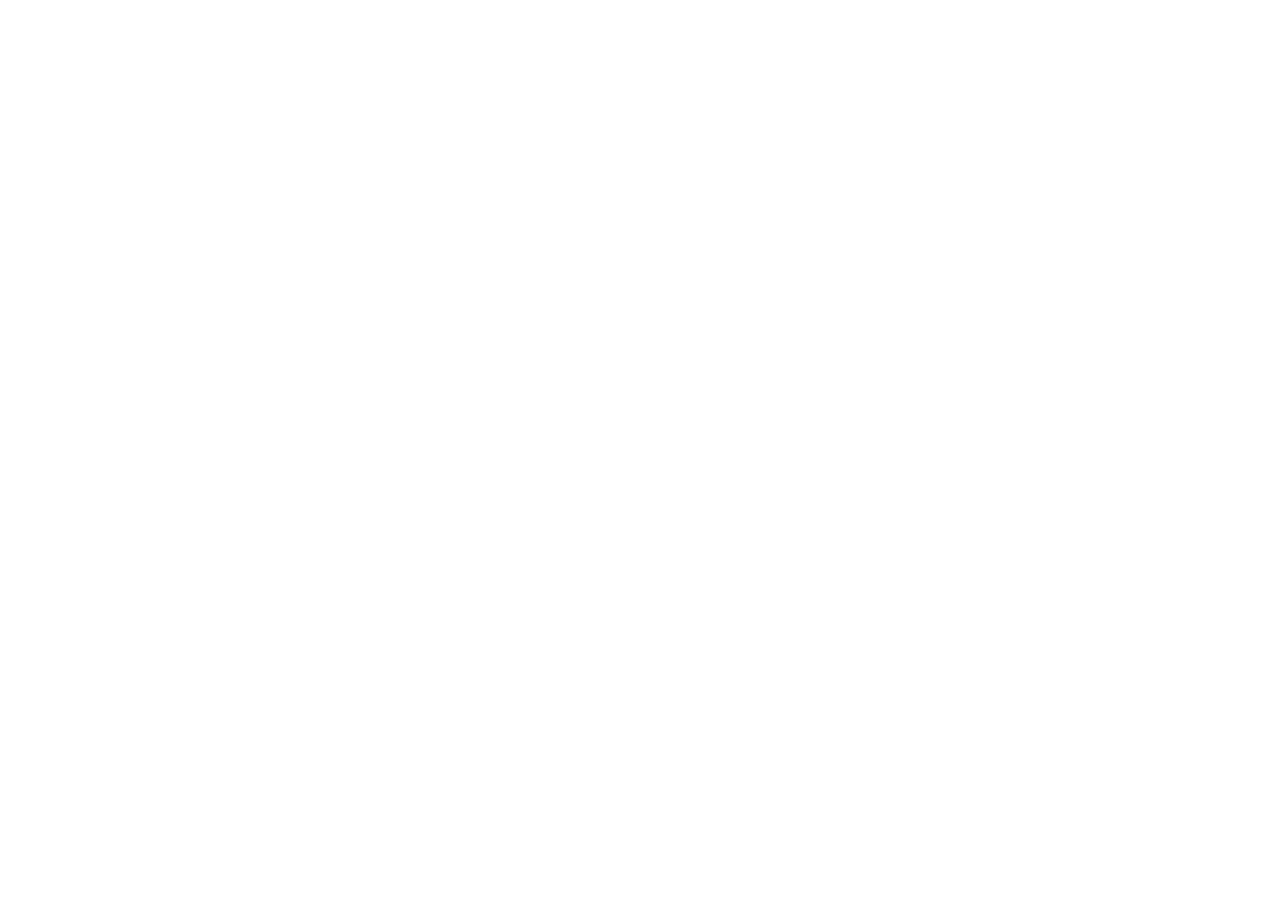
==== index.html @ 94642c94 "Merge branch 'Soham' of https://github.com/Kalebjuniour/seattle-scene-final into Soham" ====
<html lang="en">
<head>
<link rel="stylesheet" href="style.css"> 
    <meta charset="UTF-8">
    <meta name="viewport" content="width=device-width, initial-scale=1.0">
    <title>Final Project</title>
</head>
<body>
    <main>

    </main>
    
</body>
</html>
---- style.css ----
body{
    margin:0;
}
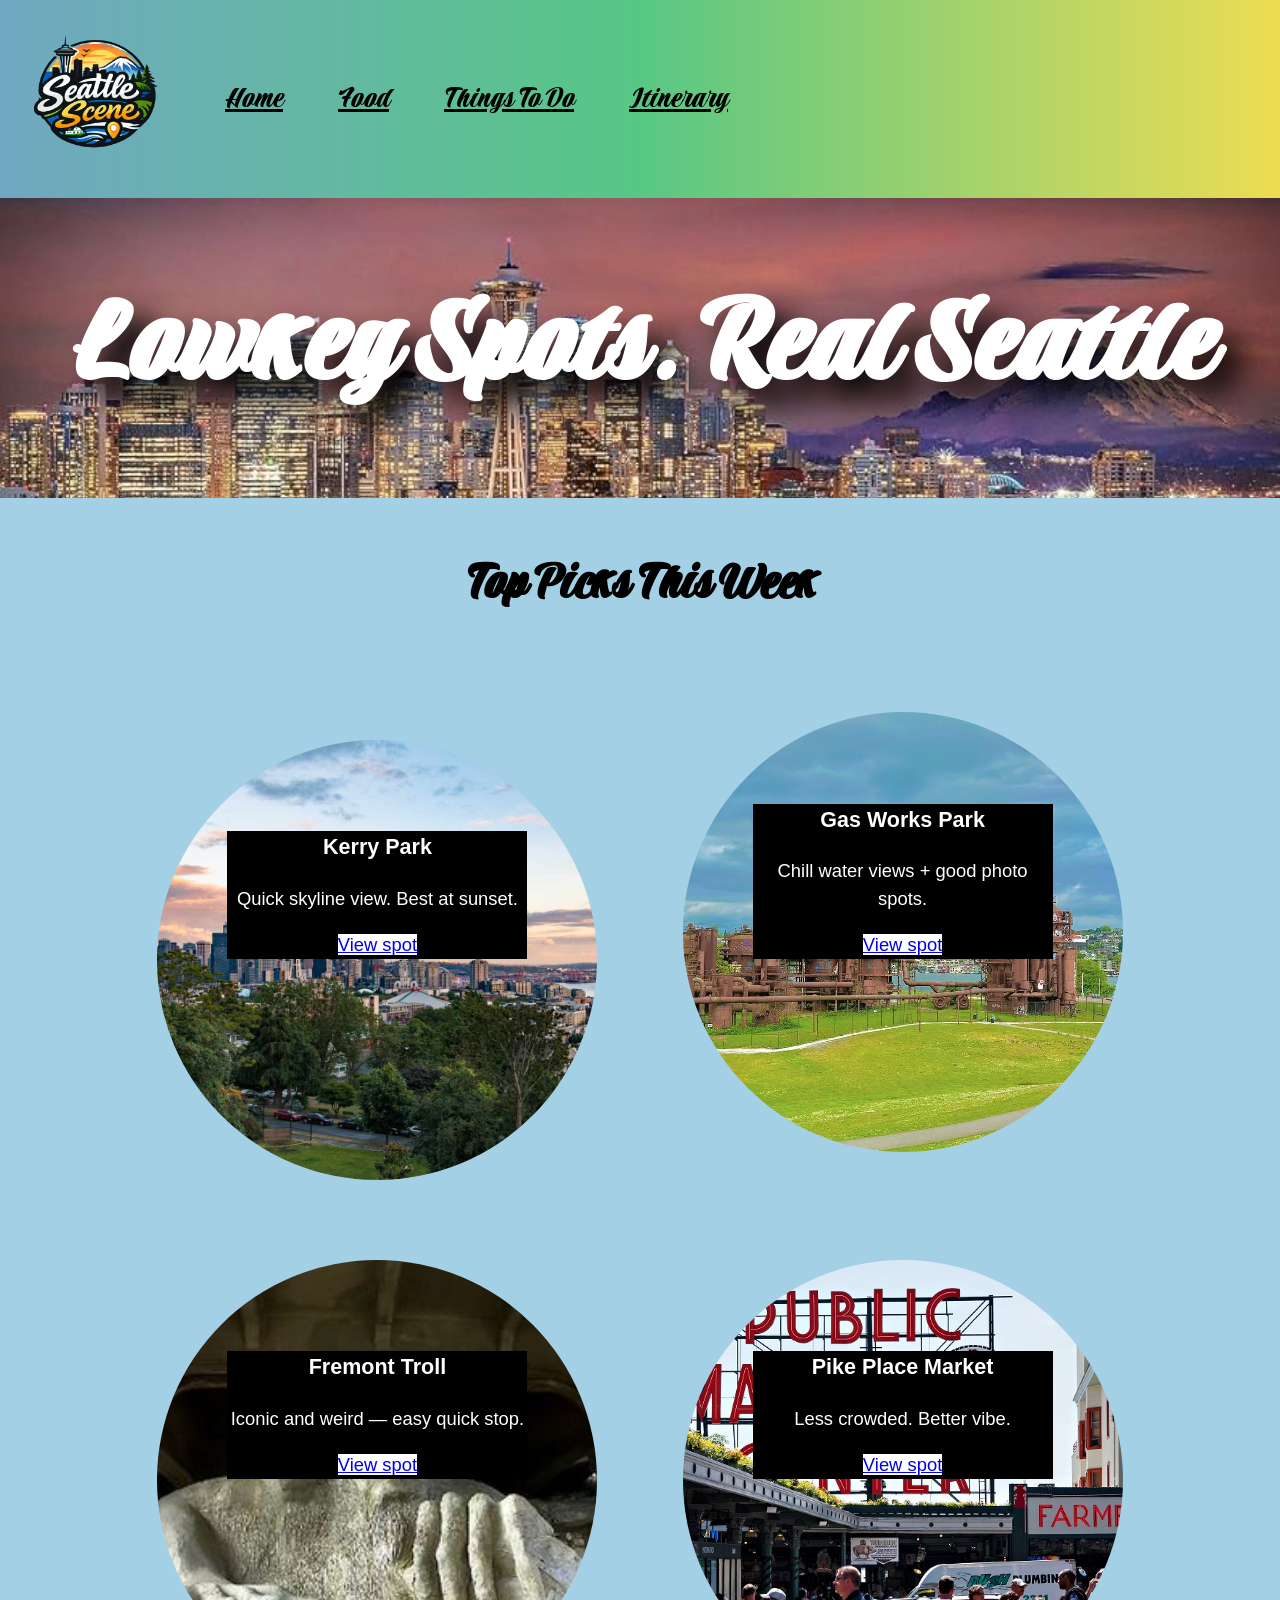
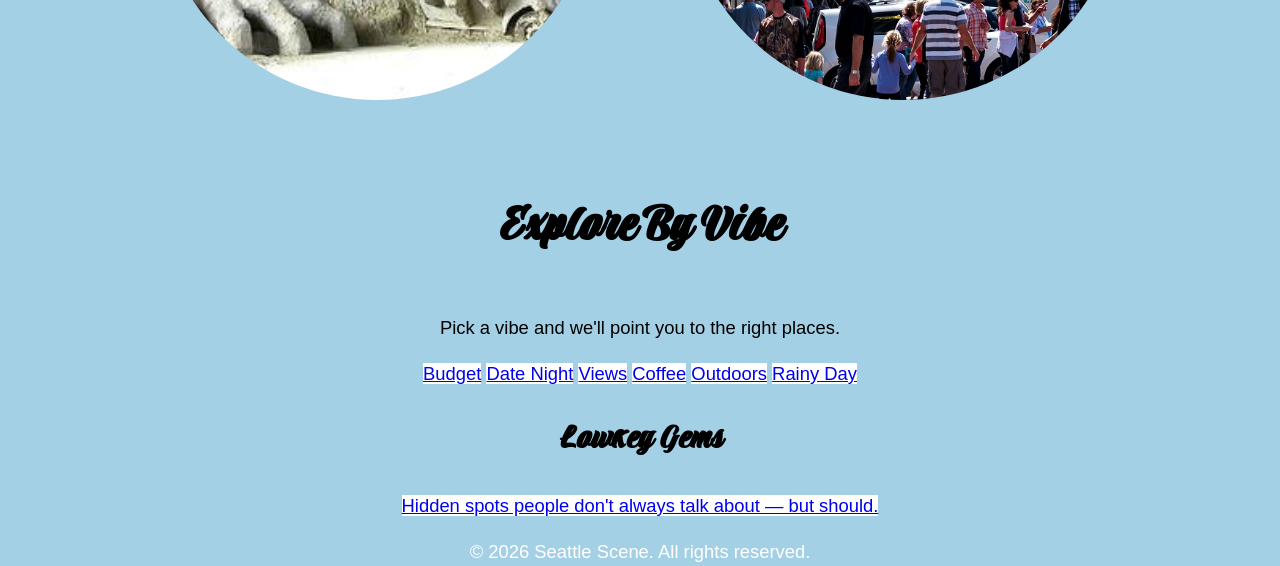
==== commit 9cec83f5: "black text" ====
--- a/index.html
+++ b/index.html
@@ -1,14 +1,93 @@
+<!DOCTYPE html>
 <html lang="en">
 <head>
-<link rel="stylesheet" href="style.css"> 
-    <meta charset="UTF-8">
-    <meta name="viewport" content="width=device-width, initial-scale=1.0">
-    <title>Final Project</title>
+  <link rel="stylesheet" href="style.css">
+  <meta charset="UTF-8">
+  <meta name="viewport" content="width=device-width, initial-scale=1.0">
+  <title>Seattle Scene | Home</title>
+  <link rel="preconnect" href="https://fonts.googleapis.com">
+  <link rel="preconnect" href="https://fonts.gstatic.com" crossorigin>
+  <link href="https://fonts.googleapis.com/css2?family=Praise&display=swap" rel="stylesheet">
 </head>
+
 <body>
-    <main>
+    <header>
+        <nav>
+          <a href="index.html"><img id="logo"src="images/logo.png" alt="seattle scene logo"></a>
+          <ul id="nav">
+            <li>
+              <a id="home"href="index.html"target="_blank">Home</a>
+            </li>
+            <li>
+              <a id="food"href="food.html"target="_blank">Food</a>
+            </li>
+            <li>
+              <a id="things"href="thingstodo.html"target="_blank">Things To Do</a>
+            </li>
+            <li>
+              <a id="itinerary"href="itinerary.html"target="_blank">Itinerary</a>
+            </li>
+          </ul>
+        </nav>
+        <div class="hero"><h1>Lowkey Spots. Real Seattle</h1></div>
+    </header>
 
-    </main>
-    
+  <main>
+    <h2>Top Picks This Week</h2>
+
+    <div class ='circle'id="kerrypark">
+      <div class="text">
+        <h3>Kerry Park</h3>
+        <p>Quick skyline view. Best at sunset.</p>
+        <a class="button" href="https://maps.app.goo.gl/rCLFEvPx6Z7KcE338">View spot</a>
+      </div>
+    </div>
+
+    <div class ='circle'id="gasworks">
+      <div class="text">
+        <h3>Gas Works Park</h3>
+        <p>Chill water views + good photo spots.</p>
+        <a class="button" href="https://maps.app.goo.gl/vXZf9KEjNvxuLmPY9">View spot</a>
+      </div>
+    </div>
+
+    <div class ='circle'id="fremont">
+      <div class="text">
+        <h3>Fremont Troll</h3>
+        <p>Iconic and weird — easy quick stop.</p>
+        <a class="button" href="https://maps.app.goo.gl/oYjhZXHvjMb9gxed8">View spot</a>
+      </div>
+    </div>
+
+    <div class ='circle'id="pikeplace">
+      <div class="text">
+        <h3>Pike Place Market</h3>
+        <p>Less crowded. Better vibe.</p>
+        <a class="button" href="https://maps.app.goo.gl/fVNDPQgBx3QUjMKh8">View spot</a>
+      </div>
+    </div>
+
+    <div class="bottom">
+      <h2>Explore By Vibe</h2>
+      <p>Pick a vibe and we'll point you to the right places.</p>
+
+      <div class="tags">
+        <a class="button" href="https://maps.app.goo.gl/vXZf9KEjNvxuLmPY9">Budget</a>
+        <a class="button" href="https://maps.app.goo.gl/vXZf9KEjNvxuLmPY9">Date Night</a>
+        <a class="button" href="https://maps.app.goo.gl/vXZf9KEjNvxuLmPY9">Views</a>
+        <a class="button" href="https://maps.app.goo.gl/vXZf9KEjNvxuLmPY9">Coffee</a>
+        <a class="button" href="https://maps.app.goo.gl/vXZf9KEjNvxuLmPY9">Outdoors</a>
+        <a class="button" href="https://maps.app.goo.gl/vXZf9KEjNvxuLmPY9">Rainy Day</a>
+      </div>
+
+      <h1>Lowkey Gems</h2>
+      <a class="button" href="https://maps.app.goo.gl/vXZf9KEjNvxuLmPY9">Hidden spots people don't always talk about — but should.</a>
+    </div>
+
+  </main>
+
+  <footer>
+    <p>&copy; 2026 Seattle Scene. All rights reserved.</p>
+  </footer>
 </body>
 </html>
--- a/style.css
+++ b/style.css
@@ -1,4 +1,180 @@
+html{
+    height: 100%;
+}
 
-body{
-    margin:0;
-}+body {
+    margin: 0;
+    font-family: 'Cambay', sans-serif;
+    font-size: 1.15rem;
+    line-height: 1.5;
+    text-align: center;
+    background: #a4d0e5;
+    color: white;
+}
+
+nav > ul {
+  padding-bottom: 30px;
+}
+
+ul > a {
+  font-size: large;
+}
+
+.hero > h1 {
+  margin: 0px;
+  text-align: center;
+  font-size: 7em;
+  text-shadow: 20px 20px 30px black;
+}
+
+.hero{
+  display: flex;
+  justify-content: center;
+  align-items: center;
+  background-image: url(images/skyline-sea.jpg);
+  background-size: cover;
+  background-repeat: no-repeat;
+  background-position: top center;
+  min-height: 300px;
+}
+
+
+header {
+    padding-top: 0;
+    background: linear-gradient(90deg, rgba(112, 168, 194, 1) 0%, rgba(87, 199, 133, 1) 50%, rgba(237, 221, 83, 1) 100%);
+}
+
+nav {
+    padding: 20px;
+    text-align: left;
+    position: relative;
+    display: flex;
+    justify-content: flex-start;
+    align-items: center;
+}
+
+a:hover {
+  color: white;
+  background-color: #DD9CA9;
+}
+
+#logo {
+    width: 150px;
+}
+
+h1 {
+  color: rgb(255, 255, 255);
+  font-family: "Praise", cursive;
+}
+
+h2 {
+  color:black;
+  font-size: 3em;
+  font-family: "Praise", cursive;
+}
+
+.text {
+  background-color: black;
+}
+
+
+#nav {
+    margin: 0 10px;
+    padding: 20px;
+    list-style-type: none;
+    text-align: center;
+    font-size: large;
+}
+
+#nav > li {
+    display: inline-block;
+}
+
+#nav  a {
+    color: black;
+    font-family: "Praise", cursive;
+    font-size: 2rem;
+    padding: 20px 25px;
+}
+
+.circle {
+  display: inline-block;
+  padding: 70px;
+  height: 300px;
+  width: 300px;
+  background-size: cover;
+  background-repeat: no-repeat;
+  background-position: center center;
+  margin: 40px;
+  border-radius: 50%;
+}
+
+#kerrypark {
+  background-image: url(images/kerry-park.jpg);
+}
+
+#gasworks {
+  background-image: url(images/gas-works-park.jpg.webp);
+}
+
+#fremont {
+  background-image: url(images/FremontTroll.jpg);
+}
+
+#pikeplace {
+  background-image: url(images/pikeplacemarket.jpg);
+}
+
+#carpenter {
+  background-image: url(images/The-Walrus.jpg);
+}
+
+#chowder {
+  background-image: url(images/chowder.png);
+}
+
+#archipelago {
+  background-image: url(images/archipelago.jpg);
+}
+
+#hunter {
+  background-image: url(images/hart-hunter.jpg);
+}
+
+#zoo {
+  background-image: url(images/zoo.jpg);
+}
+
+#aquariam {
+  background-image: url(images/aqua.jpeg);
+}
+
+#space {
+  background-image: url(images/space-needle.jpg);
+}
+
+#wheel {
+  background-image: url(images/Seattle+Great+Wheel.jpg);
+}
+
+main > h1 {
+  font-size: 3em;
+}
+
+.button {
+  background-color: white;
+}
+
+.praise-regular {
+  font-family: "Praise", cursive;
+  font-weight: 400;
+  font-style: normal;
+}
+
+.bottom > p {
+  color: black;
+}
+
+.bottom > h1 {
+  color: black;
+}
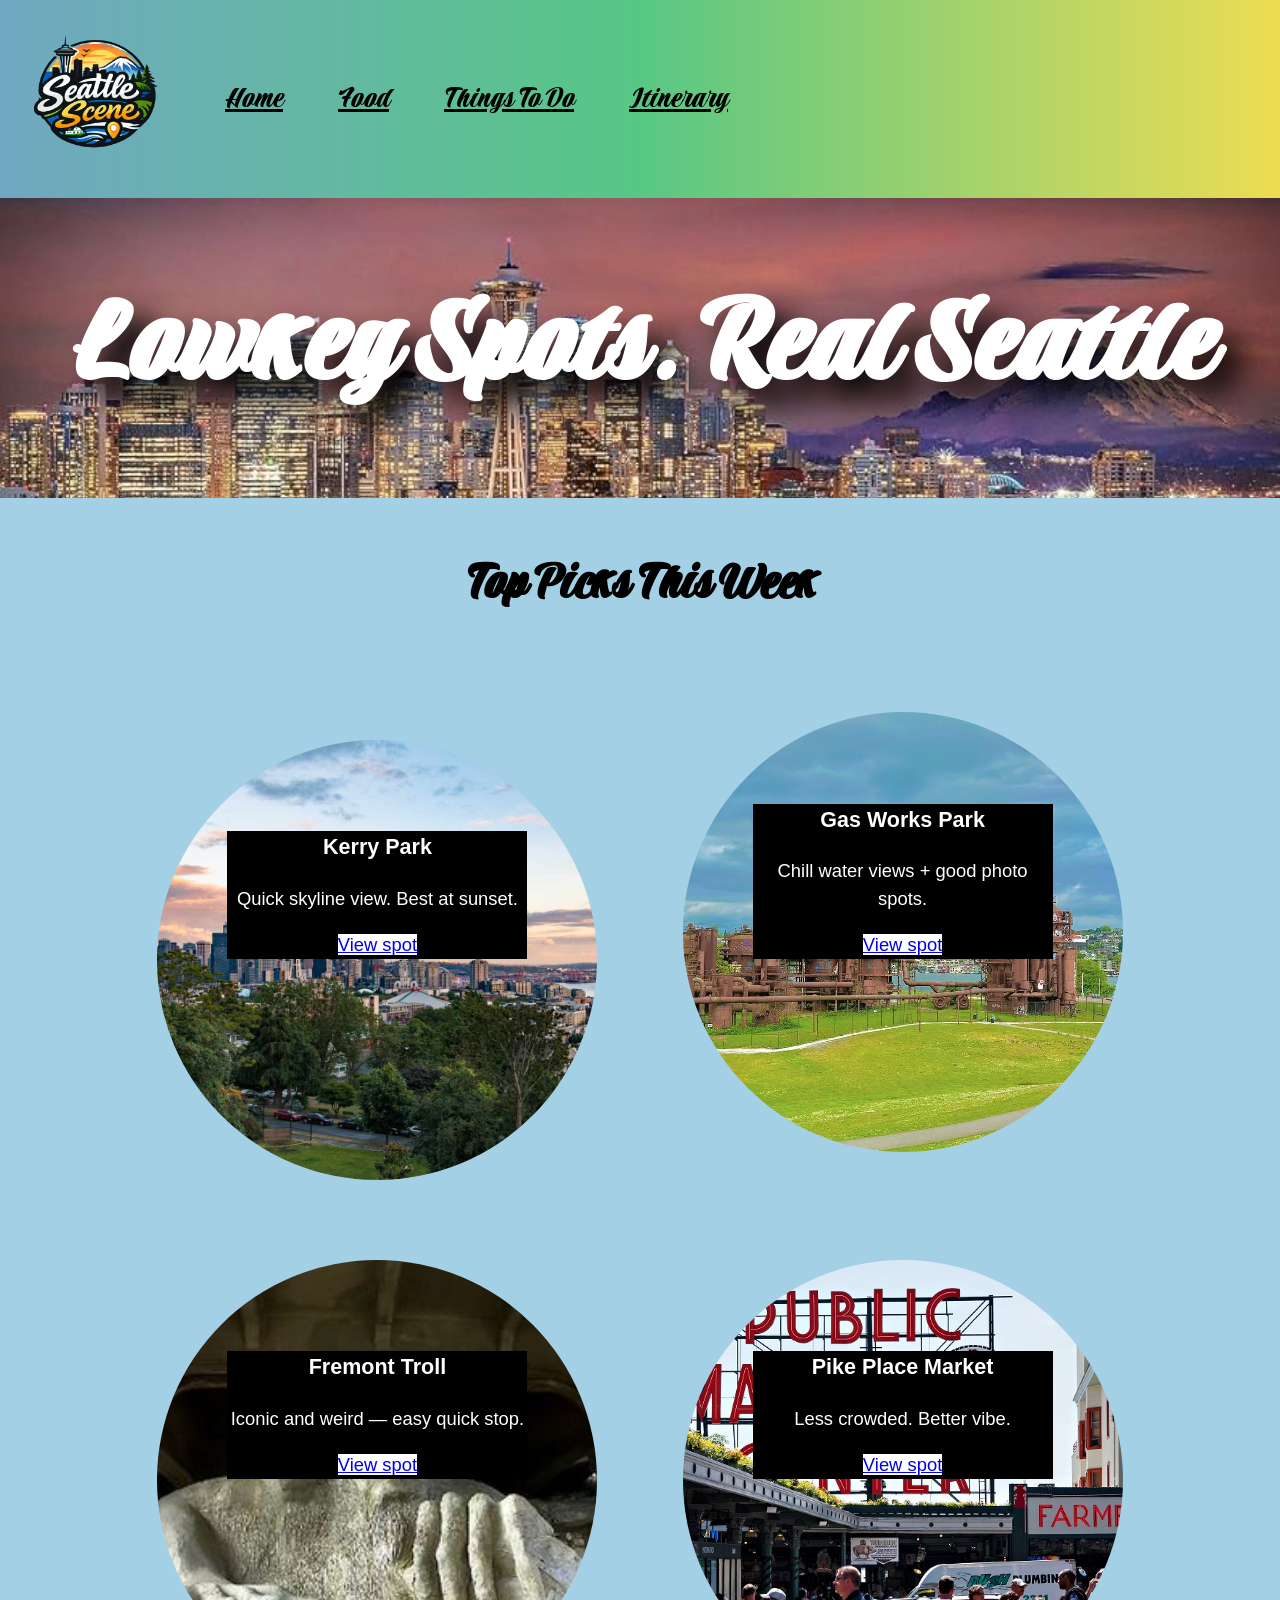
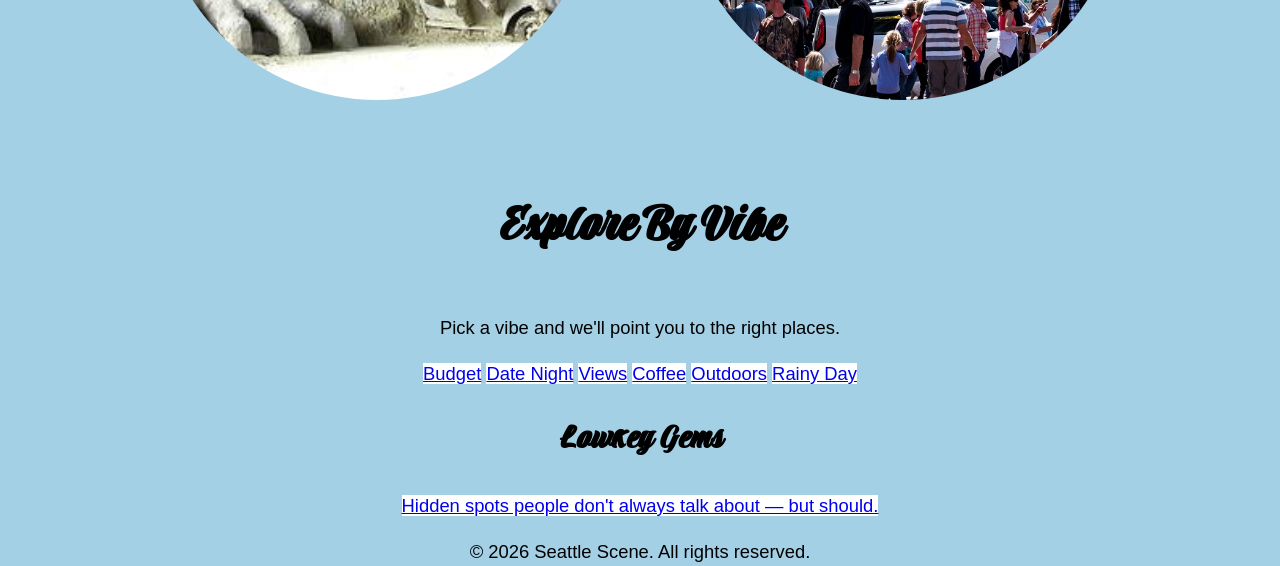
==== commit 00f51b06: "add date night" ====
--- a/index.html
+++ b/index.html
@@ -73,7 +73,7 @@
 
       <div class="tags">
         <a class="button" href="https://maps.app.goo.gl/vXZf9KEjNvxuLmPY9">Budget</a>
-        <a class="button" href="https://maps.app.goo.gl/vXZf9KEjNvxuLmPY9">Date Night</a>
+        <a class="button" href="date.html">Date Night</a>
         <a class="button" href="https://maps.app.goo.gl/vXZf9KEjNvxuLmPY9">Views</a>
         <a class="button" href="https://maps.app.goo.gl/vXZf9KEjNvxuLmPY9">Coffee</a>
         <a class="button" href="https://maps.app.goo.gl/vXZf9KEjNvxuLmPY9">Outdoors</a>
--- a/style.css
+++ b/style.css
@@ -157,6 +157,22 @@
   background-image: url(images/Seattle+Great+Wheel.jpg);
 }
 
+#candles {
+  background-image: url(images/candles.jpg);
+}
+
+#cinema {
+  background-image: url(images/movie.jpg);
+}
+
+#cruise {
+  background-image: url(images/dinner-cruise.jpg);
+}
+
+#paint {
+  background-image: url(images/ceramic.jpg);
+}
+
 main > h1 {
   font-size: 3em;
 }
@@ -178,3 +194,11 @@
 .bottom > h1 {
   color: black;
 }
+
+footer {
+  color:black;
+}
+
+#moretext {
+  color: black;
+}
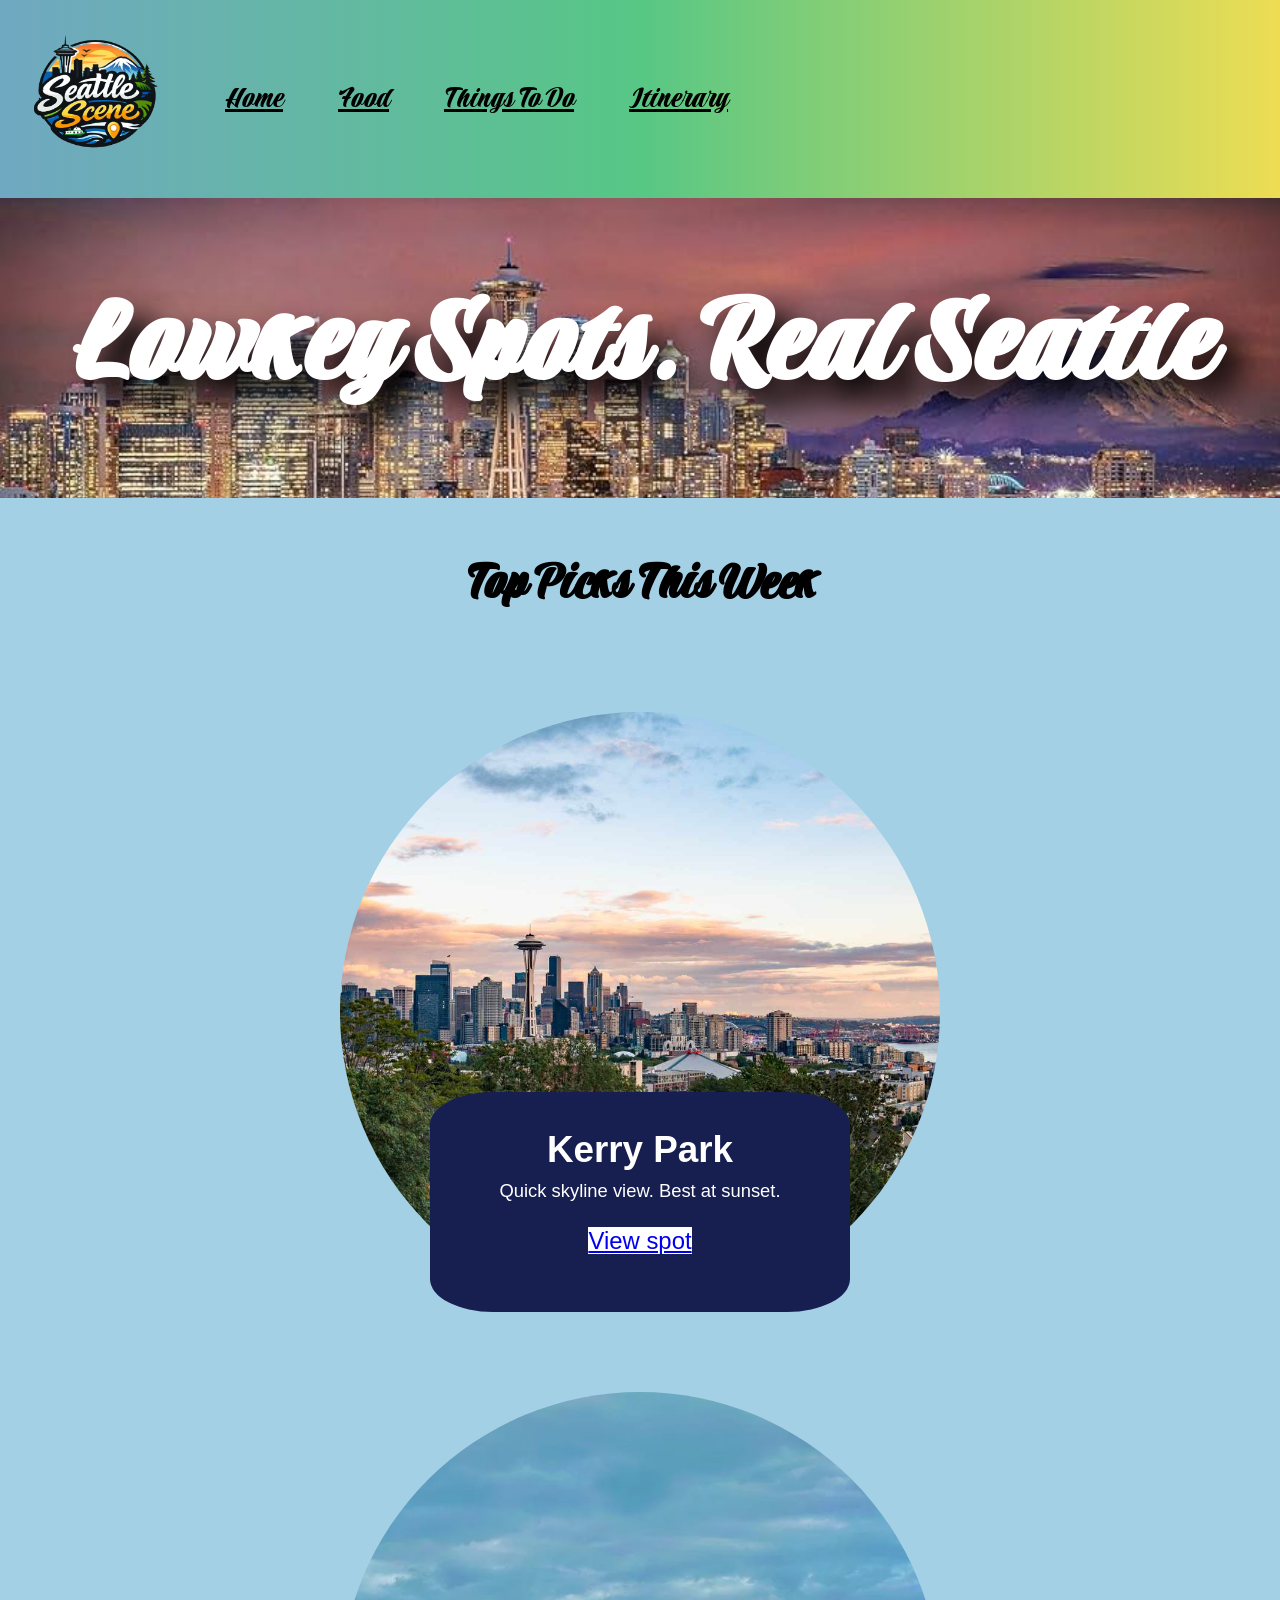
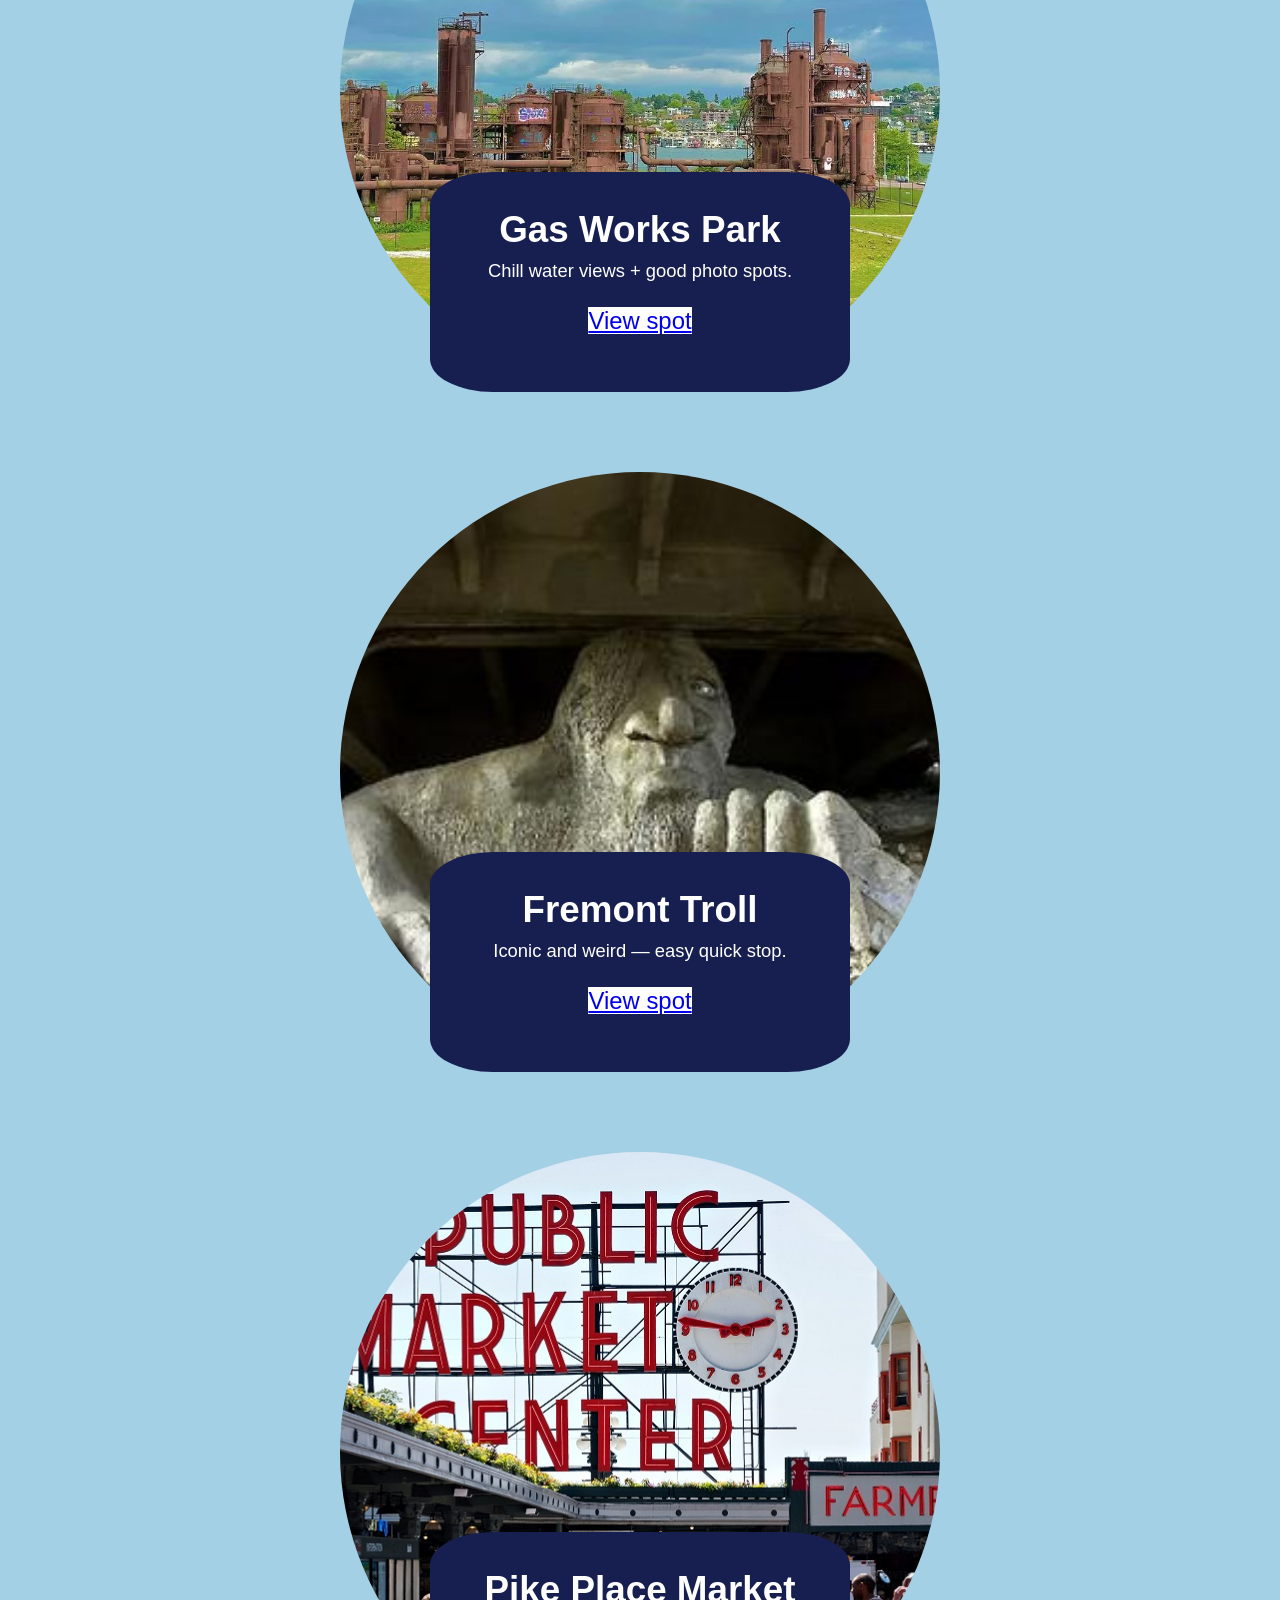
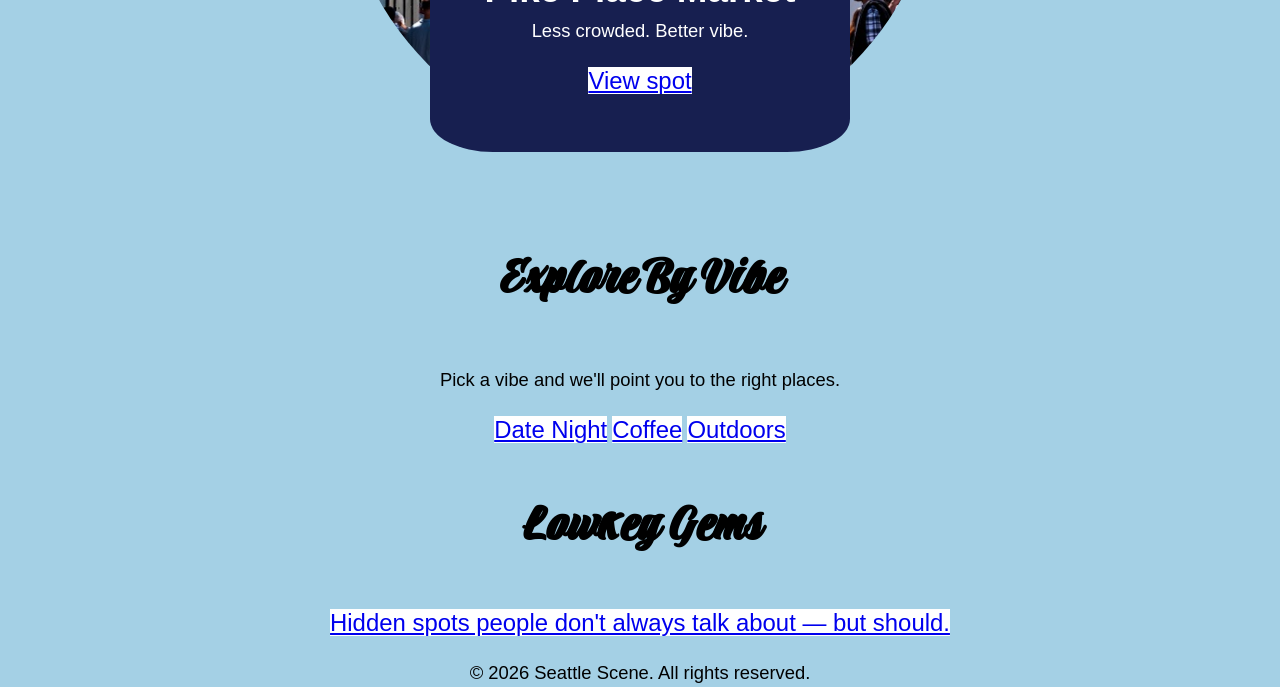
==== commit e8d1b7fc: "Add coffee and outdoors pages" ====
--- a/index.html
+++ b/index.html
@@ -72,12 +72,9 @@
       <p>Pick a vibe and we'll point you to the right places.</p>
 
       <div class="tags">
-        <a class="button" href="https://maps.app.goo.gl/vXZf9KEjNvxuLmPY9">Budget</a>
-        <a class="button" href="date.html">Date Night</a>
-        <a class="button" href="https://maps.app.goo.gl/vXZf9KEjNvxuLmPY9">Views</a>
-        <a class="button" href="https://maps.app.goo.gl/vXZf9KEjNvxuLmPY9">Coffee</a>
-        <a class="button" href="https://maps.app.goo.gl/vXZf9KEjNvxuLmPY9">Outdoors</a>
-        <a class="button" href="https://maps.app.goo.gl/vXZf9KEjNvxuLmPY9">Rainy Day</a>
+     <a class="button" href="date.html">Date Night</a>
+     <a class="button" href="coffee.html">Coffee</a>
+     <a class="button" href="outdoors.html">Outdoors</a>
       </div>
 
       <h1>Lowkey Gems</h2>
--- a/style.css
+++ b/style.css
@@ -65,6 +65,7 @@
 h1 {
   color: rgb(255, 255, 255);
   font-family: "Praise", cursive;
+  font-size: 3em;
 }
 
 h2 {
@@ -74,7 +75,11 @@
 }
 
 .text {
-  background-color: black;
+  background-color: rgb(23, 31, 80);
+  padding: 30px;
+  width: 60%;
+  height: 160px;
+  border-radius: 15%;
 }
 
 
@@ -98,10 +103,11 @@
 }
 
 .circle {
-  display: inline-block;
-  padding: 70px;
-  height: 300px;
-  width: 300px;
+  display: inline-flex;
+  align-items: flex-end;
+  height: 600px;
+  width: 600px;
+  justify-content: center;
   background-size: cover;
   background-repeat: no-repeat;
   background-position: center center;
@@ -113,6 +119,10 @@
   background-image: url(images/kerry-park.jpg);
 }
 
+#joey {
+  background-image: url(images/joeys.jpg);
+}
+
 #gasworks {
   background-image: url(images/gas-works-park.jpg.webp);
 }
@@ -171,6 +181,38 @@
 
 #paint {
   background-image: url(images/ceramic.jpg);
+}
+
+#storyville {
+  background-image: url("images/storyville.jpg");
+}
+
+#victrola {
+  background-image: url("images/Victrola.webp");
+}
+
+#anchorhead {
+  background-image: url("images/anchorhead.jpg");
+}
+
+#espresso {
+  background-image: url("images/seattle expresso.jpg");
+}
+
+#discovery {
+  background-image: url("images/discovery park.webp");
+}
+
+#greenlake {
+  background-image: url("images/greenlake.jpg");
+}
+
+#alki {
+  background-image: url("images/alkibeach.jpg");
+}
+
+#arboretum {
+  background-image: url("images/washington ark arboretum.jpg");
 }
 
 main > h1 {
@@ -201,4 +243,18 @@
 
 #moretext {
   color: black;
+}
+
+.text > h3 {
+  margin-top: 0%;
+  margin-bottom: 0%;
+  font-size: 2em;
+}
+
+.text > p {
+  margin-top: 0%;
+}
+
+.button {
+  font-size: 1.3em;
 }
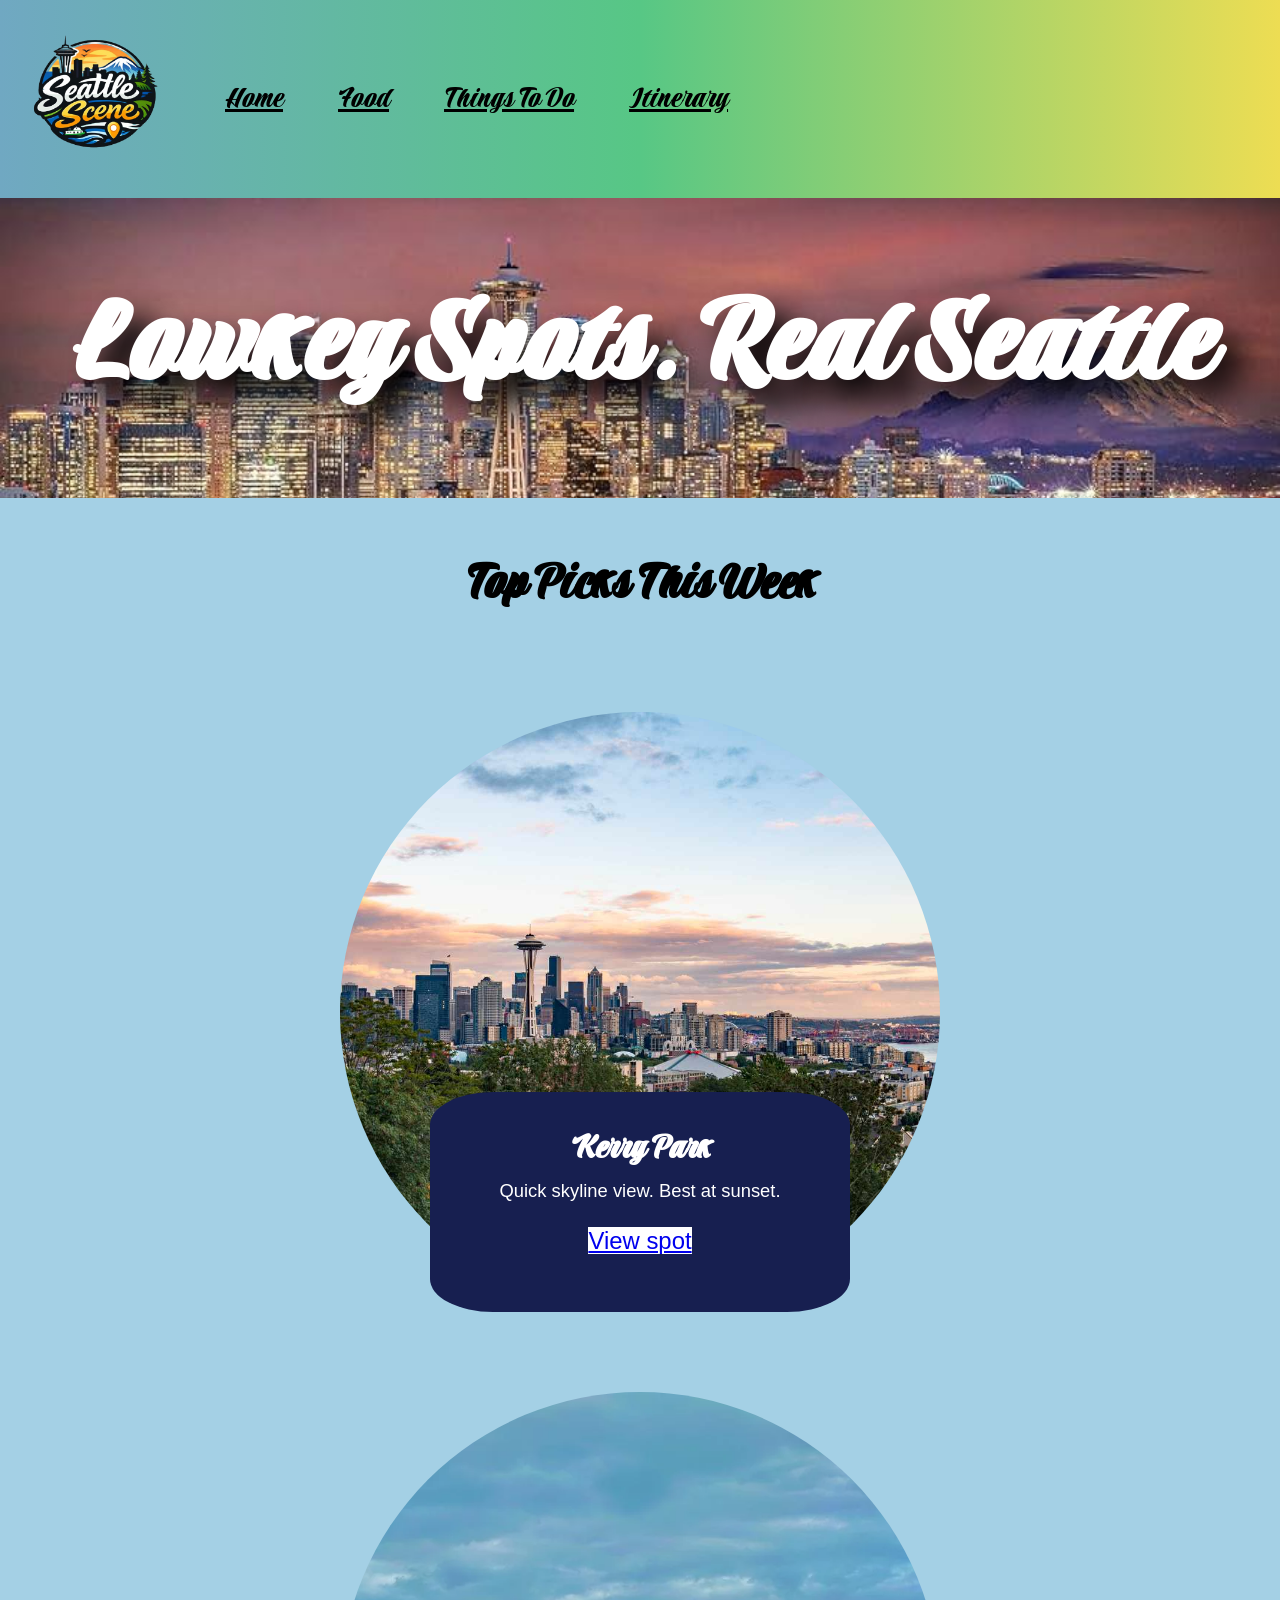
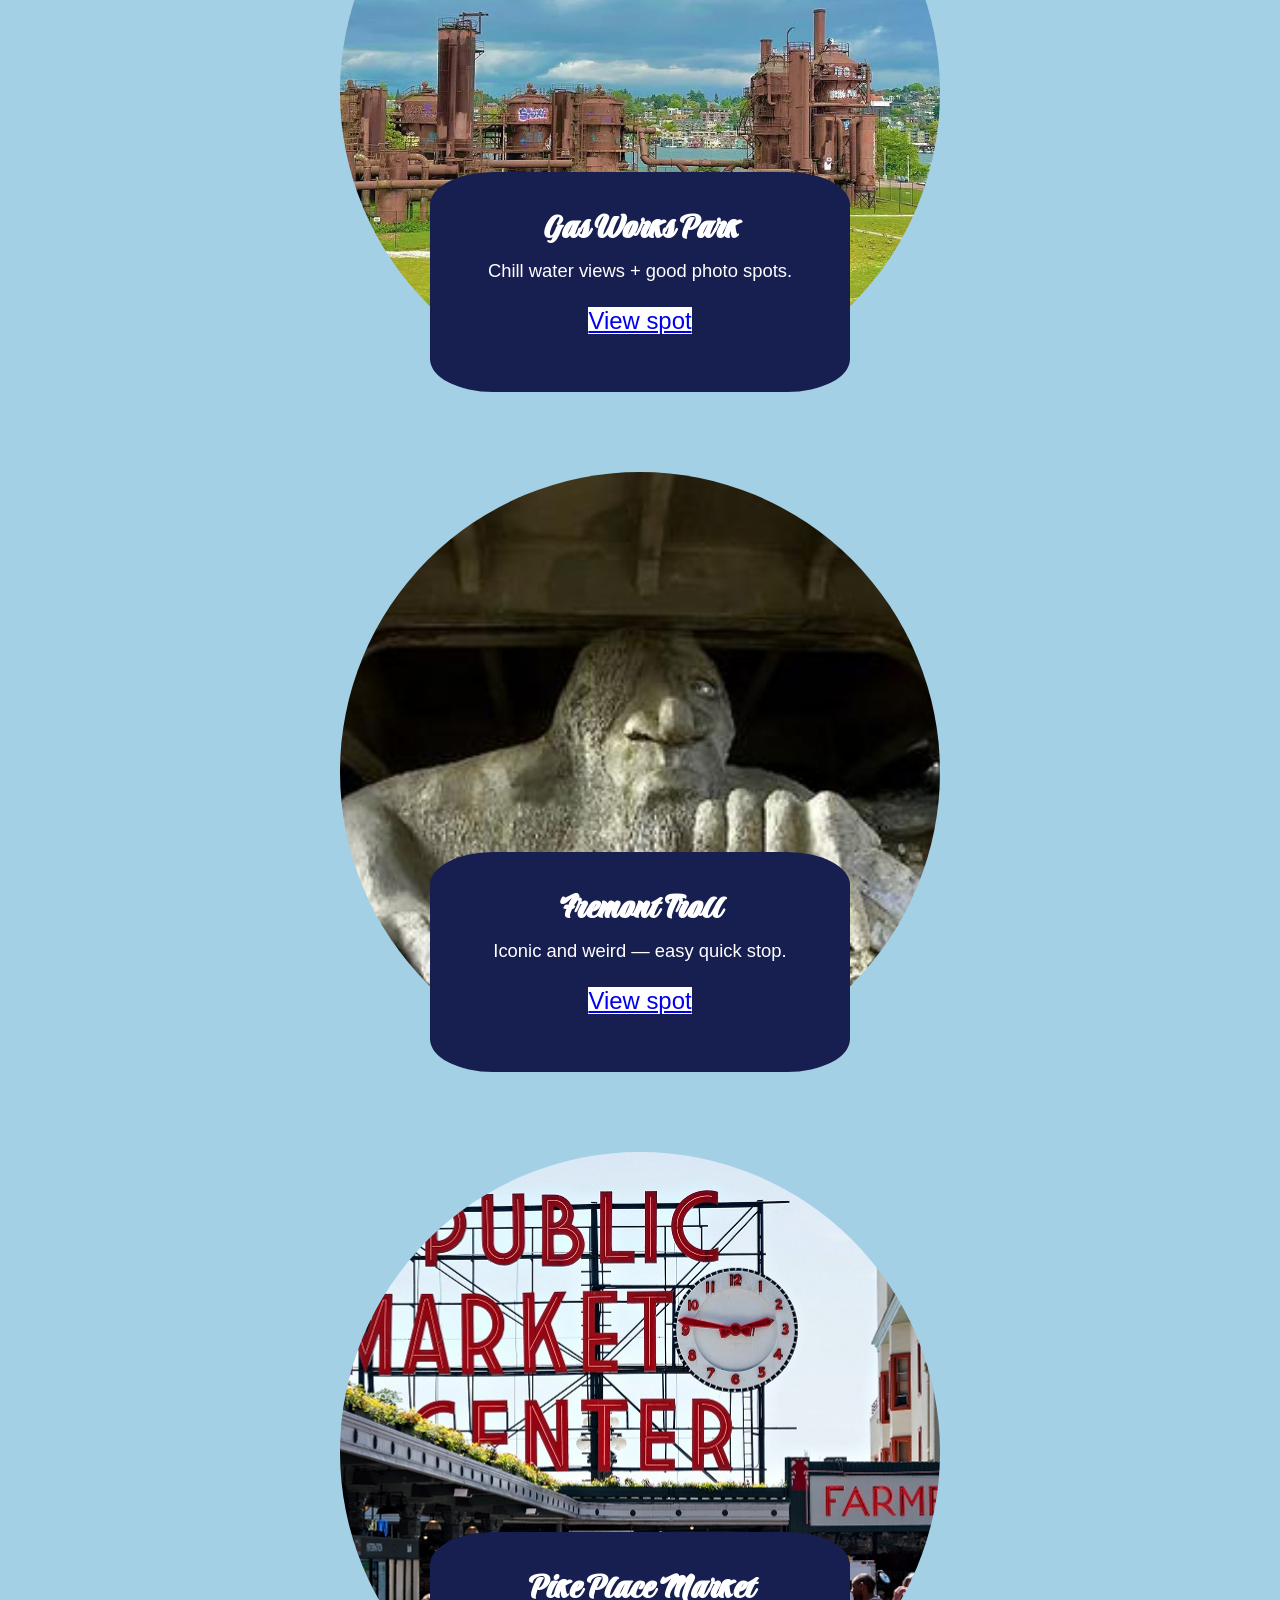
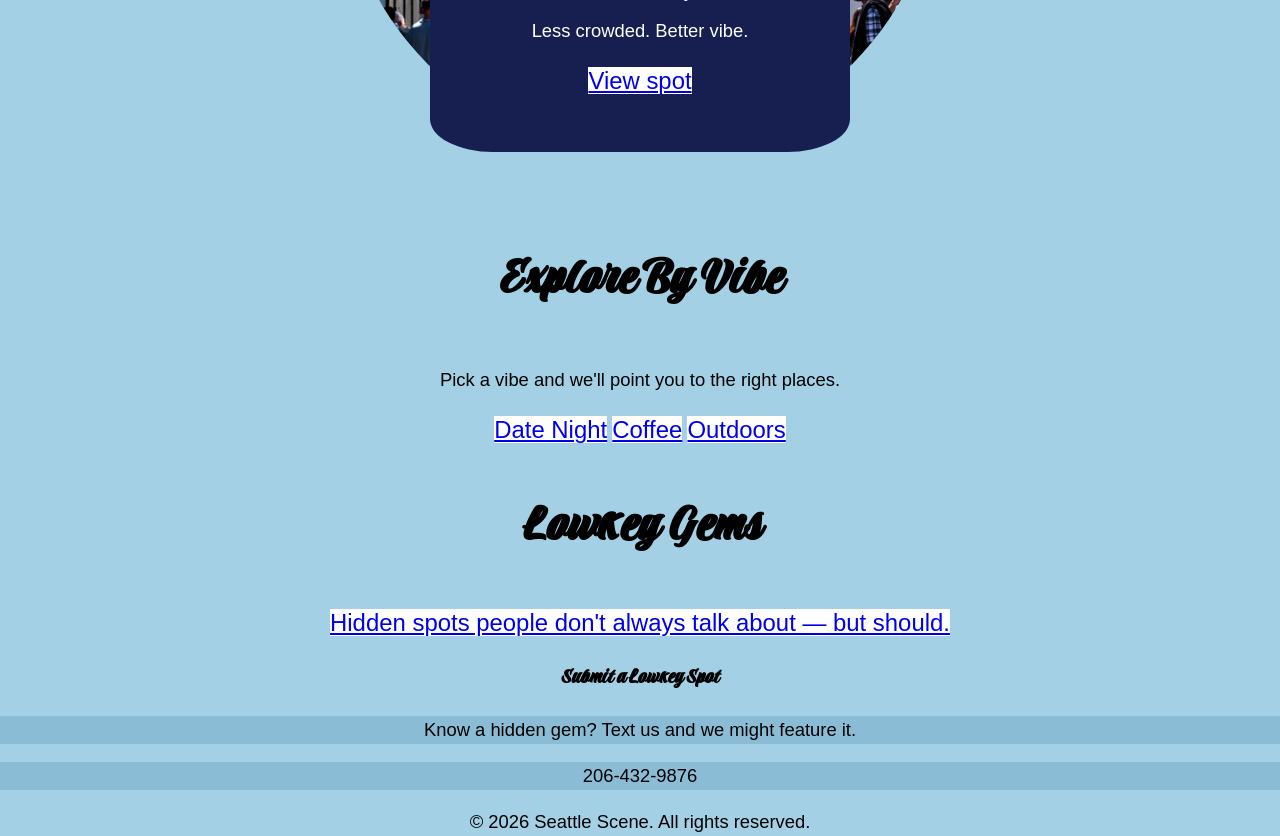
==== commit e16255f1: "fixed itinerary again" ====
--- a/index.html
+++ b/index.html
@@ -16,16 +16,16 @@
           <a href="index.html"><img id="logo"src="images/logo.png" alt="seattle scene logo"></a>
           <ul id="nav">
             <li>
-              <a id="home"href="index.html"target="_blank">Home</a>
+              <a href="index.html"target="_blank">Home</a>
             </li>
             <li>
-              <a id="food"href="food.html"target="_blank">Food</a>
+              <a href="food.html"target="_blank">Food</a>
             </li>
             <li>
-              <a id="things"href="thingstodo.html"target="_blank">Things To Do</a>
+              <a href="thingstodo.html"target="_blank">Things To Do</a>
             </li>
             <li>
-              <a id="itinerary"href="itinerary.html"target="_blank">Itinerary</a>
+              <a href="itinerary.html"target="_blank">Itinerary</a>
             </li>
           </ul>
         </nav>
@@ -78,12 +78,17 @@
       </div>
 
       <h1>Lowkey Gems</h2>
-      <a class="button" href="https://maps.app.goo.gl/vXZf9KEjNvxuLmPY9">Hidden spots people don't always talk about — but should.</a>
+      <a class="button" href="hidden-spots.html">Hidden spots people don't always talk about — but should.</a>
     </div>
 
   </main>
 
   <footer>
+    <div id="lowkey-spot">
+        <h3>Submit a Lowkey Spot</h3>
+        <p>Know a hidden gem? Text us and we might feature it.</p>
+        <p>206-432-9876</p>
+      </div>
     <p>&copy; 2026 Seattle Scene. All rights reserved.</p>
   </footer>
 </body>
--- a/style.css
+++ b/style.css
@@ -159,6 +159,10 @@
   background-image: url(images/aqua.jpeg);
 }
 
+#mopop {
+  background-image: url(images/mopop.jpg);
+}
+
 #space {
   background-image: url(images/space-needle.jpg);
 }
@@ -257,4 +261,39 @@
 
 .button {
   font-size: 1.3em;
-}+}
+
+li{
+   list-style:none;
+}
+
+#lowkey-spot > p{
+  background-color: #8abdd5;
+}
+
+#itinerary {
+  text-align: left;
+  margin-left: 100px;
+  margin-bottom: 15%;
+  margin-top: 10%;
+}
+#itinerary h2{
+  text-align: center;
+}
+.iti-img{
+  display: inline-block;
+  width:30%;
+  
+}
+
+#itinerary div{
+  display: inline-block;
+  width : 60%;
+  margin-top: 5%;
+  color: black;
+}
+
+h3 {
+  font-family: "Praise", cursive;
+}
+
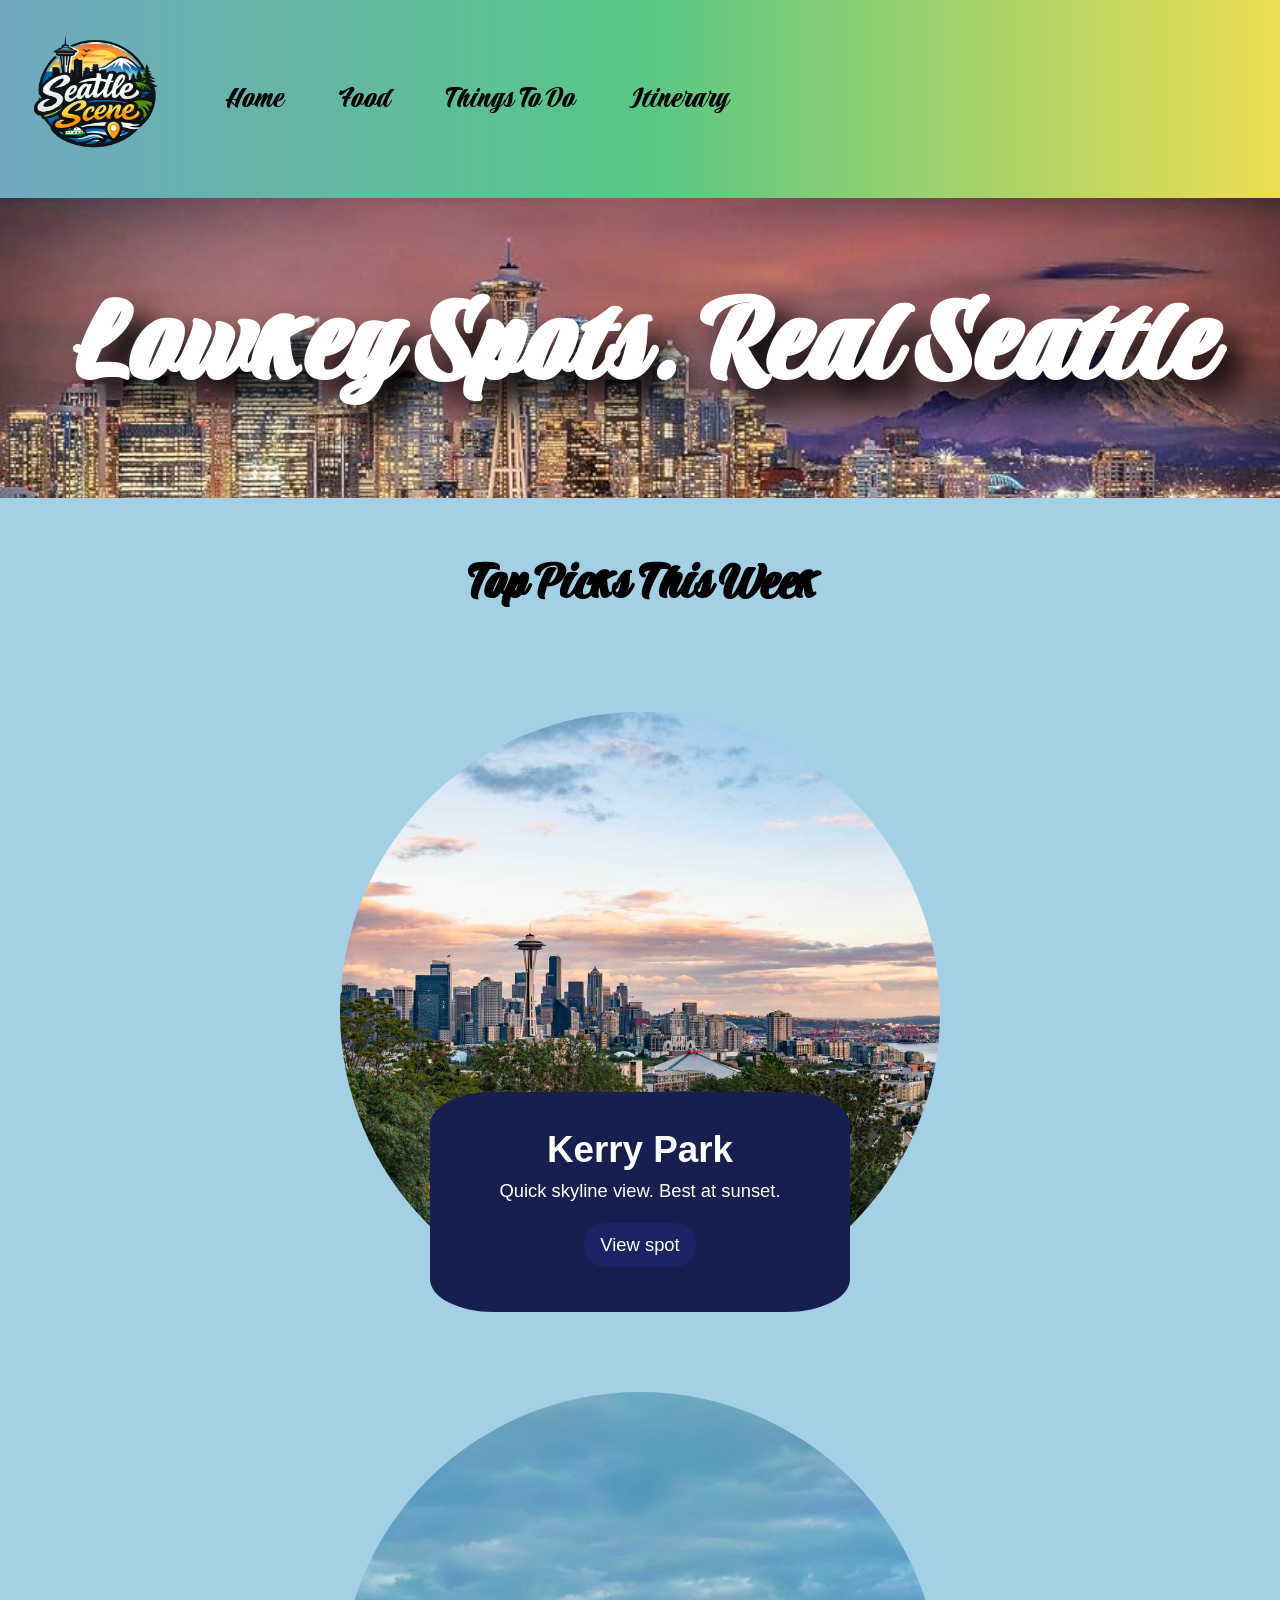
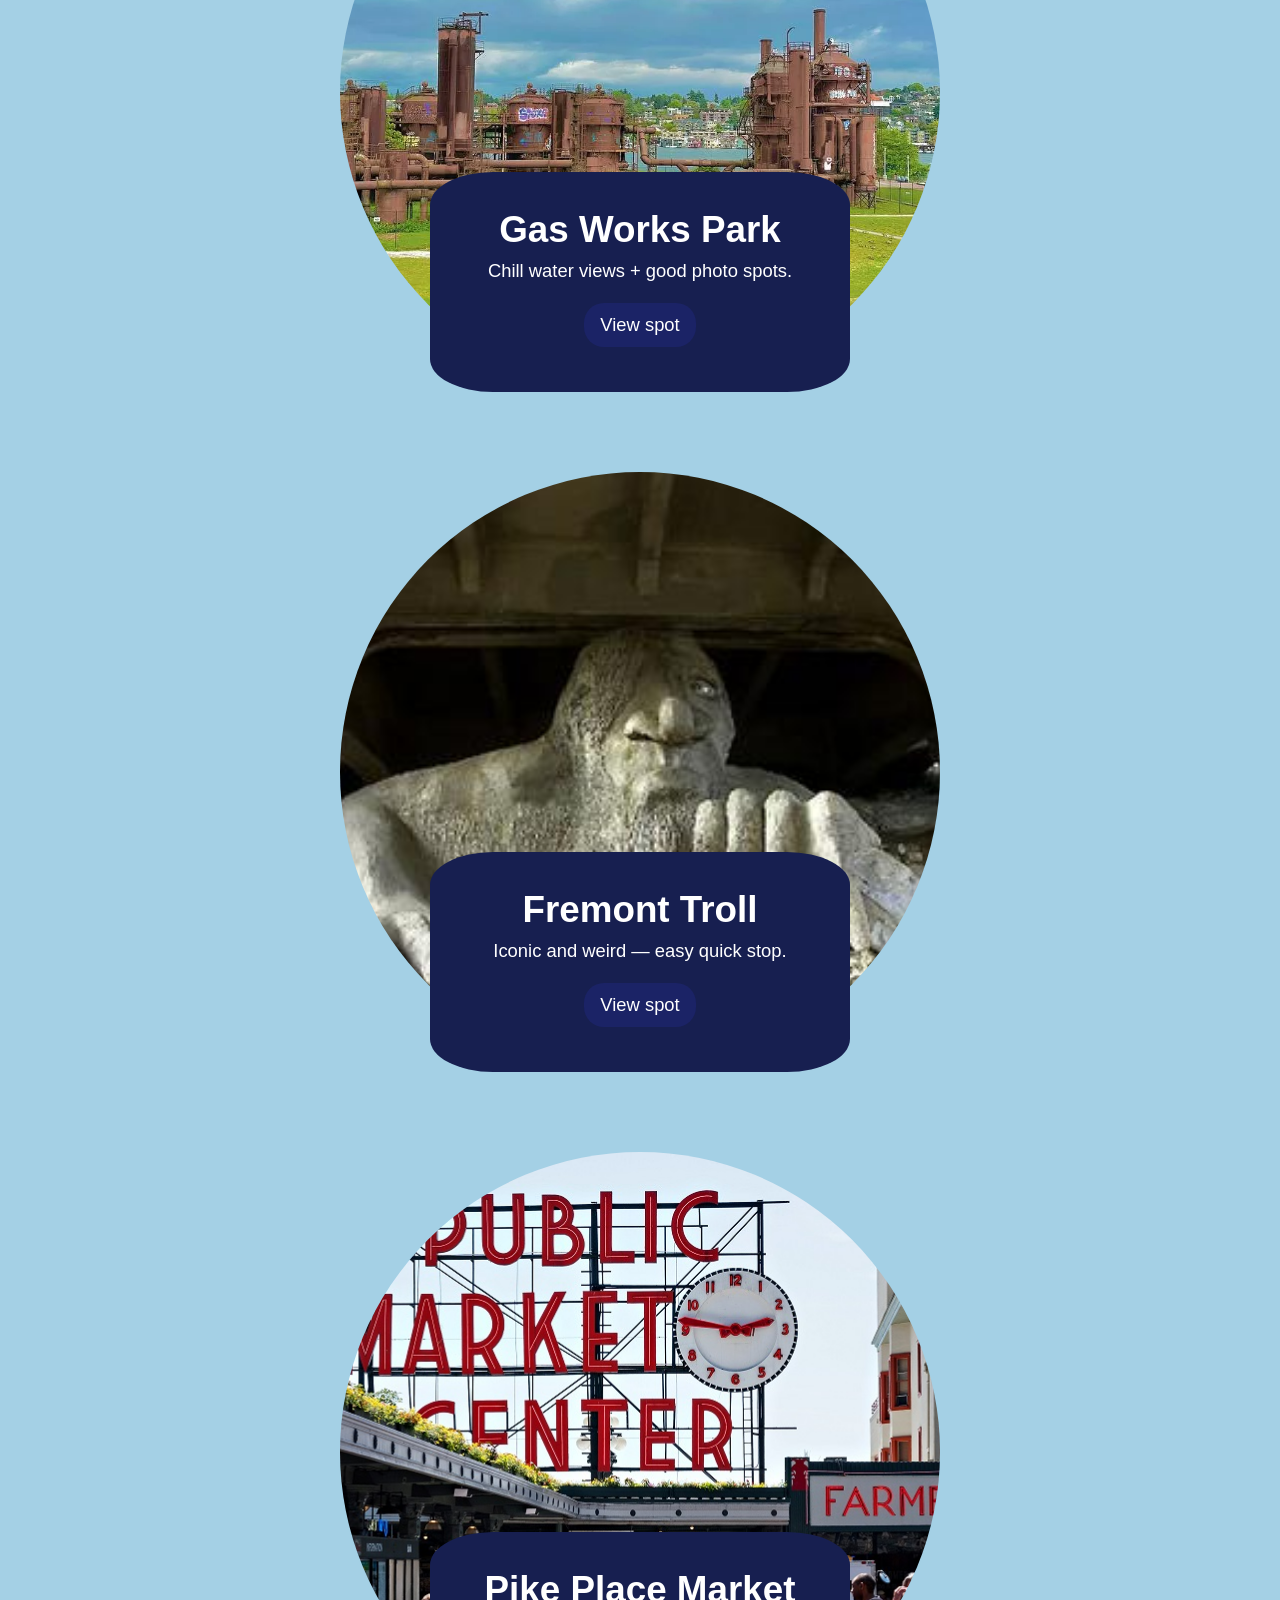
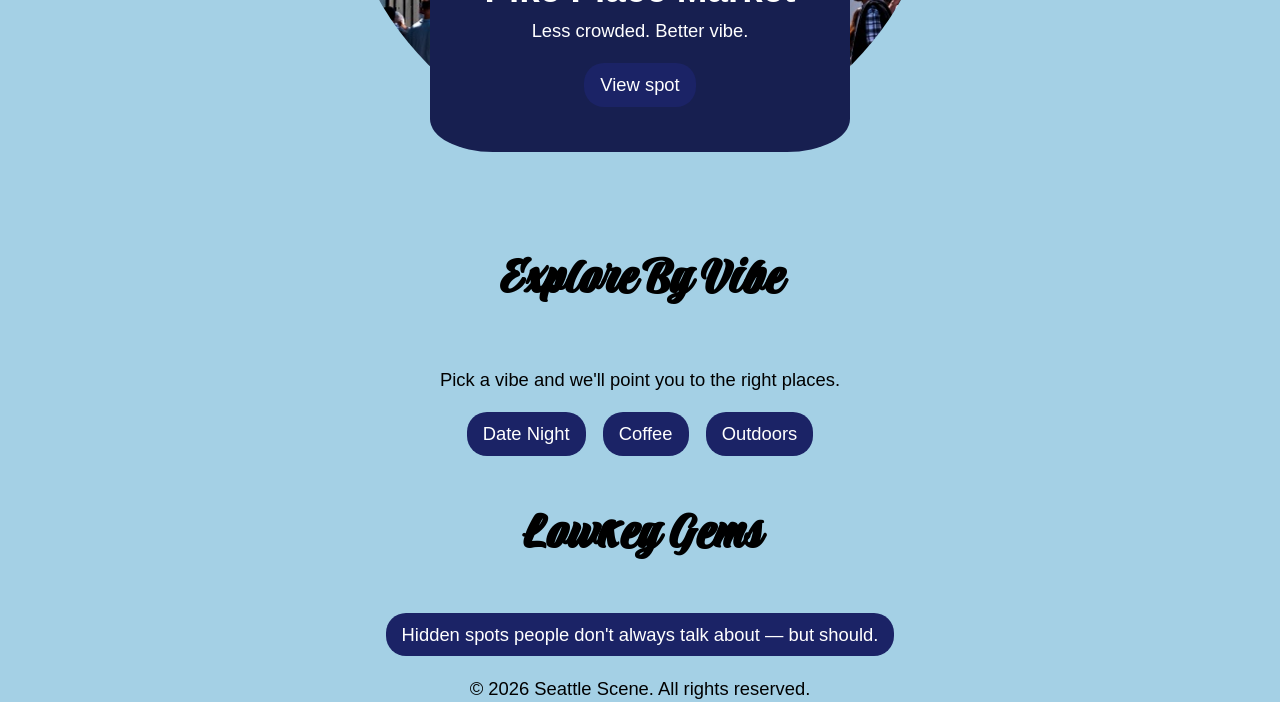
==== commit 816261d8: "Final CSS and HTML updates" ====
--- a/index.html
+++ b/index.html
@@ -16,16 +16,16 @@
           <a href="index.html"><img id="logo"src="images/logo.png" alt="seattle scene logo"></a>
           <ul id="nav">
             <li>
-              <a href="index.html"target="_blank">Home</a>
+              <a id="home"href="index.html"target="_blank">Home</a>
             </li>
             <li>
-              <a href="food.html"target="_blank">Food</a>
+              <a id="food"href="food.html"target="_blank">Food</a>
             </li>
             <li>
-              <a href="thingstodo.html"target="_blank">Things To Do</a>
+              <a id="things"href="thingstodo.html"target="_blank">Things To Do</a>
             </li>
             <li>
-              <a href="itinerary.html"target="_blank">Itinerary</a>
+              <a id="itinerary"href="itinerary.html"target="_blank">Itinerary</a>
             </li>
           </ul>
         </nav>
@@ -77,18 +77,13 @@
      <a class="button" href="outdoors.html">Outdoors</a>
       </div>
 
-      <h1>Lowkey Gems</h2>
+      <h1>Lowkey Gems</h1>
       <a class="button" href="hidden-spots.html">Hidden spots people don't always talk about — but should.</a>
     </div>
 
   </main>
 
   <footer>
-    <div id="lowkey-spot">
-        <h3>Submit a Lowkey Spot</h3>
-        <p>Know a hidden gem? Text us and we might feature it.</p>
-        <p>206-432-9876</p>
-      </div>
     <p>&copy; 2026 Seattle Scene. All rights reserved.</p>
   </footer>
 </body>
--- a/style.css
+++ b/style.css
@@ -38,7 +38,6 @@
   min-height: 300px;
 }
 
-
 header {
     padding-top: 0;
     background: linear-gradient(90deg, rgba(112, 168, 194, 1) 0%, rgba(87, 199, 133, 1) 50%, rgba(237, 221, 83, 1) 100%);
@@ -53,11 +52,6 @@
     align-items: center;
 }
 
-a:hover {
-  color: white;
-  background-color: #DD9CA9;
-}
-
 #logo {
     width: 150px;
 }
@@ -82,7 +76,6 @@
   border-radius: 15%;
 }
 
-
 #nav {
     margin: 0 10px;
     padding: 20px;
@@ -95,11 +88,17 @@
     display: inline-block;
 }
 
-#nav  a {
+#nav a {
     color: black;
     font-family: "Praise", cursive;
     font-size: 2rem;
     padding: 20px 25px;
+    text-decoration: none;
+}
+
+#nav a:hover {
+  color: white;
+  background-color: #DD9CA9;
 }
 
 .circle {
@@ -224,7 +223,17 @@
 }
 
 .button {
-  background-color: white;
+  background-color: #1b2366;
+  color: white;
+  text-decoration: none;
+  padding: 8px 16px;
+  border-radius: 20px;
+  font-size: 1em;
+  display: inline-block;
+}
+
+.button:hover {
+  background-color: #3142b8;
 }
 
 .praise-regular {
@@ -259,41 +268,6 @@
   margin-top: 0%;
 }
 
-.button {
-  font-size: 1.3em;
-}
-
-li{
-   list-style:none;
-}
-
-#lowkey-spot > p{
-  background-color: #8abdd5;
-}
-
-#itinerary {
-  text-align: left;
-  margin-left: 100px;
-  margin-bottom: 15%;
-  margin-top: 10%;
-}
-#itinerary h2{
-  text-align: center;
-}
-.iti-img{
-  display: inline-block;
-  width:30%;
-  
-}
-
-#itinerary div{
-  display: inline-block;
-  width : 60%;
-  margin-top: 5%;
-  color: black;
-}
-
-h3 {
-  font-family: "Praise", cursive;
-}
-
+.tags a {
+  margin: 0 6px;
+}
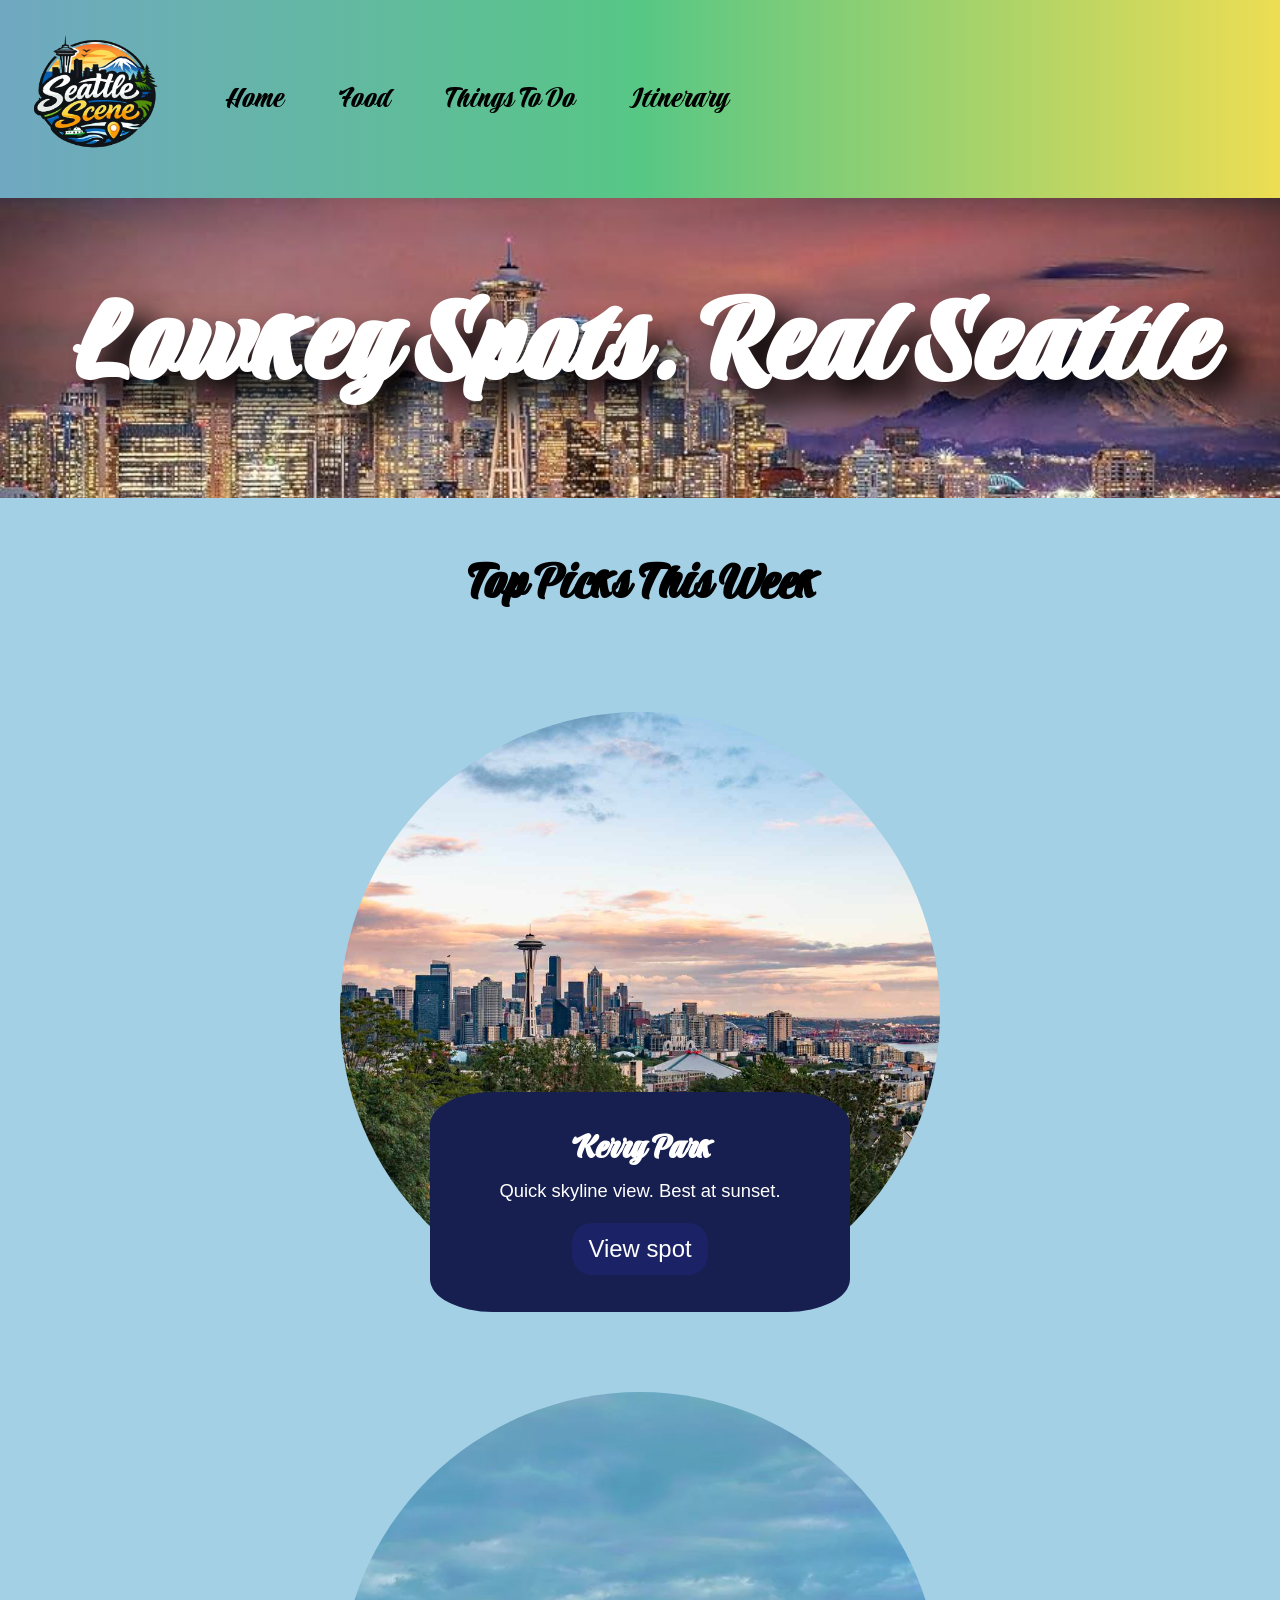
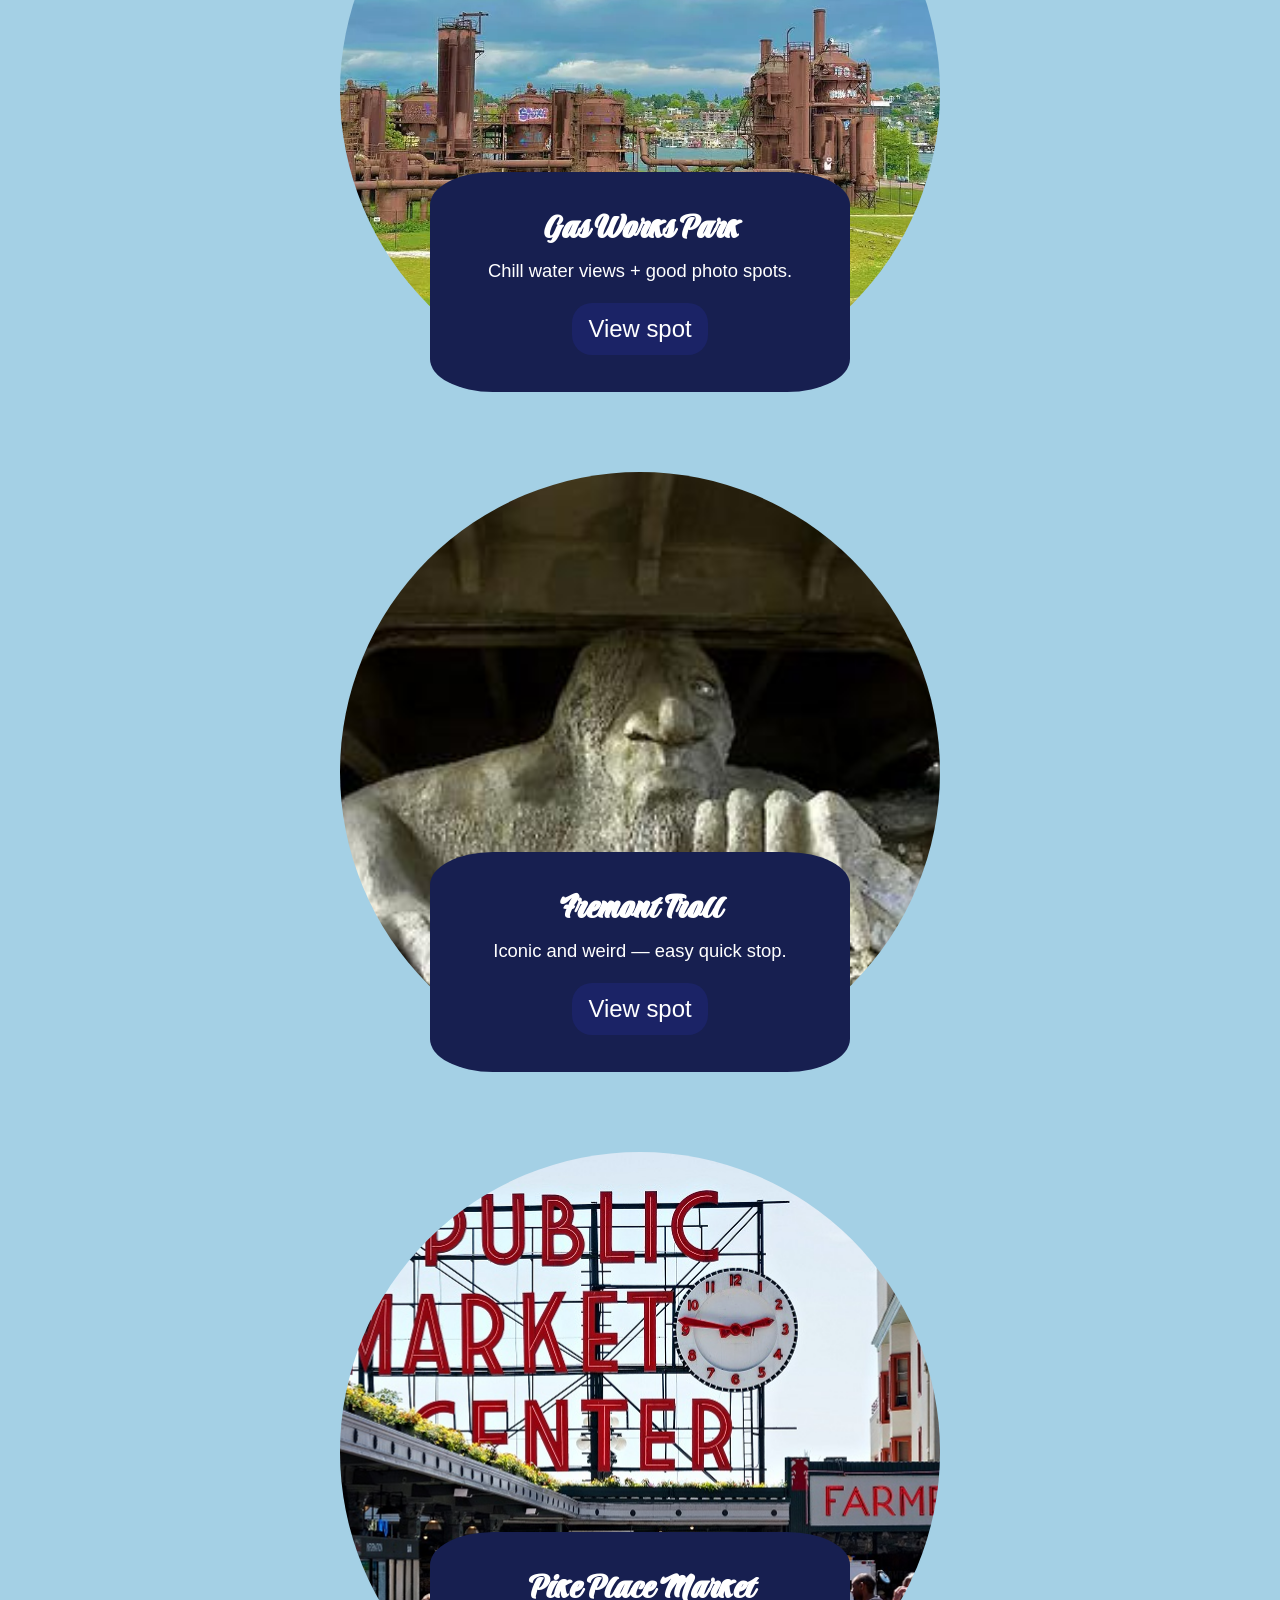
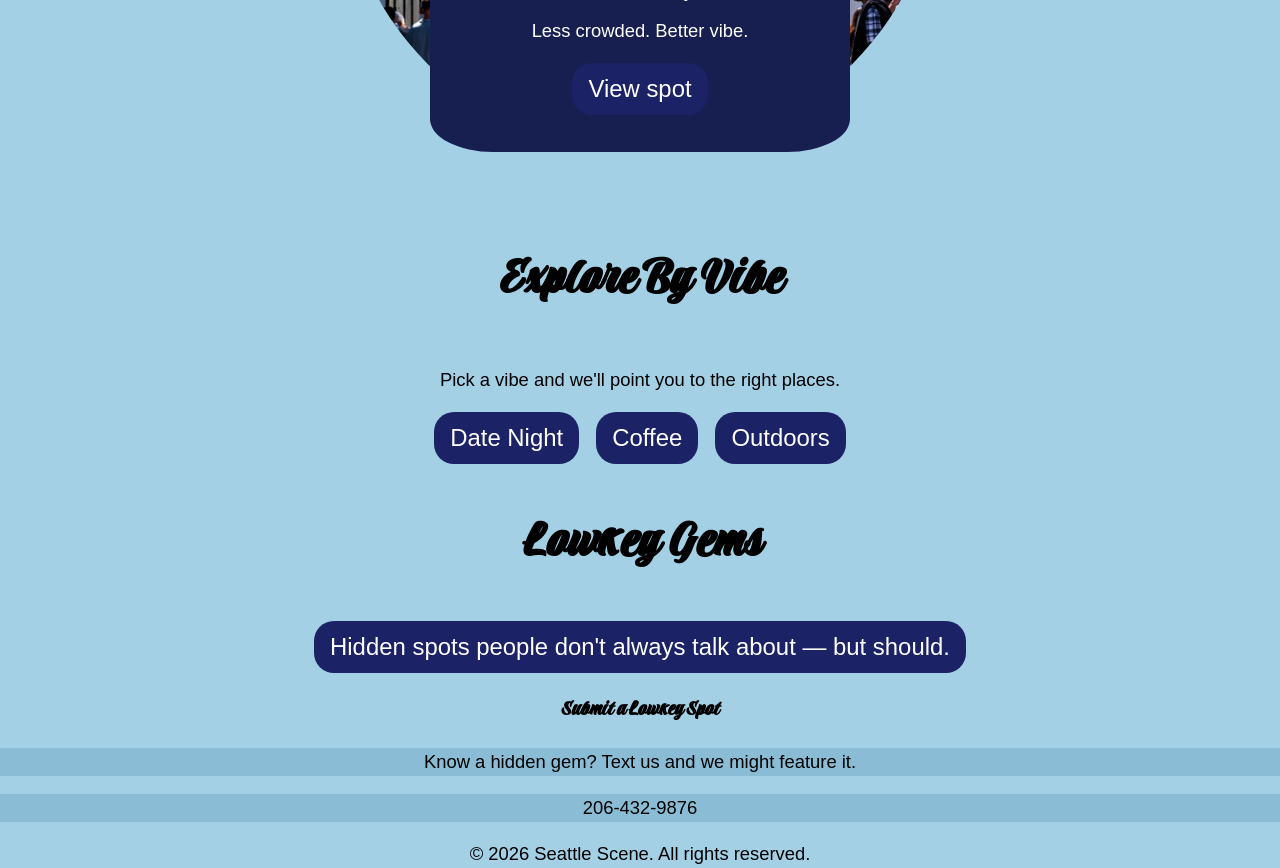
==== commit ea5e3233: "Final CSS and HTML updates" ====
--- a/index.html
+++ b/index.html
@@ -16,16 +16,16 @@
           <a href="index.html"><img id="logo"src="images/logo.png" alt="seattle scene logo"></a>
           <ul id="nav">
             <li>
-              <a id="home"href="index.html"target="_blank">Home</a>
+              <a href="index.html"target="_blank">Home</a>
             </li>
             <li>
-              <a id="food"href="food.html"target="_blank">Food</a>
+              <a href="food.html"target="_blank">Food</a>
             </li>
             <li>
-              <a id="things"href="thingstodo.html"target="_blank">Things To Do</a>
+              <a href="thingstodo.html"target="_blank">Things To Do</a>
             </li>
             <li>
-              <a id="itinerary"href="itinerary.html"target="_blank">Itinerary</a>
+              <a href="itinerary.html"target="_blank">Itinerary</a>
             </li>
           </ul>
         </nav>
@@ -84,6 +84,11 @@
   </main>
 
   <footer>
+    <div id="lowkey-spot">
+        <h3>Submit a Lowkey Spot</h3>
+        <p>Know a hidden gem? Text us and we might feature it.</p>
+        <p>206-432-9876</p>
+      </div>
     <p>&copy; 2026 Seattle Scene. All rights reserved.</p>
   </footer>
 </body>
--- a/style.css
+++ b/style.css
@@ -270,4 +270,42 @@
 
 .tags a {
   margin: 0 6px;
-}+}
+.button {
+  font-size: 1.3em;
+}
+
+li{
+   list-style:none;
+}
+
+#lowkey-spot > p{
+  background-color: #8abdd5;
+}
+
+#itinerary {
+  text-align: left;
+  margin-left: 100px;
+  margin-bottom: 15%;
+  margin-top: 10%;
+}
+#itinerary h2{
+  text-align: center;
+}
+.iti-img{
+  display: inline-block;
+  width:30%;
+  
+}
+
+#itinerary div{
+  display: inline-block;
+  width : 60%;
+  margin-top: 5%;
+  color: black;
+}
+
+h3 {
+  font-family: "Praise", cursive;
+}
+
